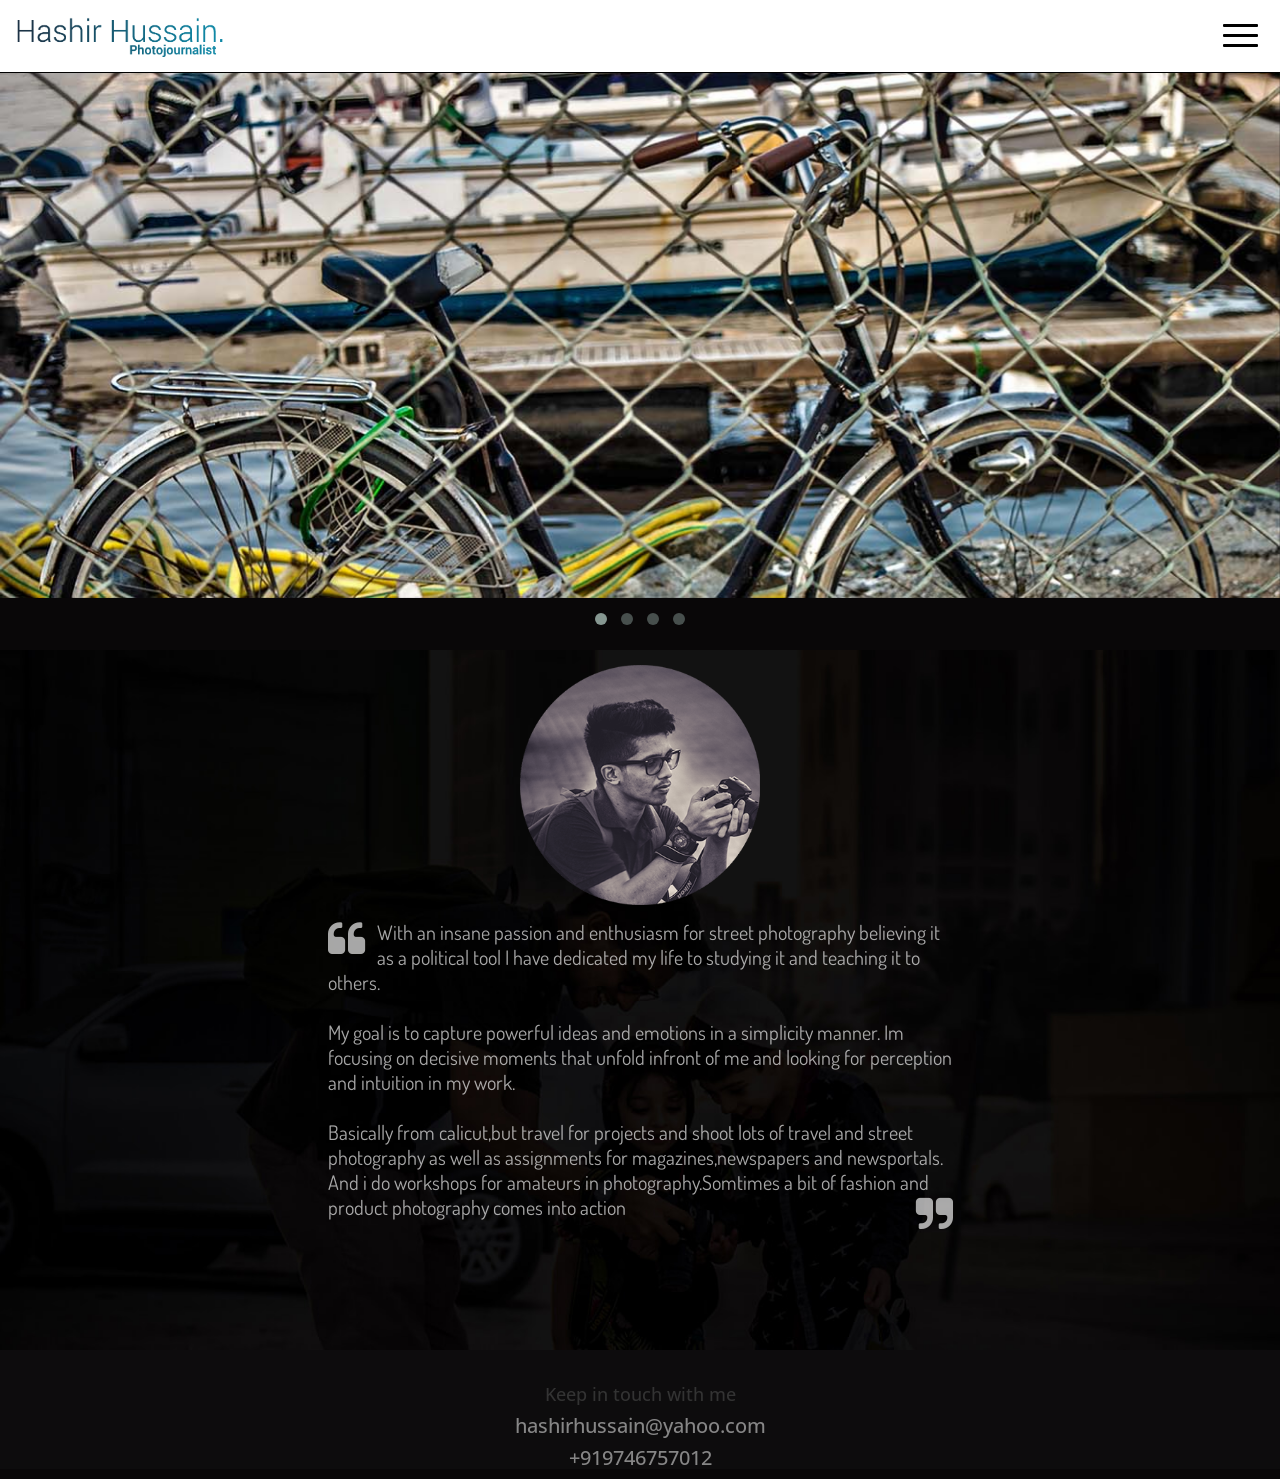
==== index.html @ 2e8bc6a4 "Update index.html" ====
<!doctype html>
<head>
    <meta charset="utf-8">
    <!--<meta http-equiv="X-UA-Compatible" content="IE=edge,chrome=1">-->
    <meta http-equiv="X-UA-Compatible" content="IE=edge" />
    <title>hashirhussain.in</title>
    <meta name="keywords" 
         content="hashir hussain photography Hashir Hussain Street Travel Photography Photojournalist ">

    <meta name="description" content="">
    <meta name="viewport" content="width=device-width, initial-scale=1">
   <link href="https://fonts.googleapis.com/css?family=Dosis:300" rel="stylesheet">
    <link rel="stylesheet" href="css/normalize.min.css">
    <link rel="stylesheet" href="css/bootstrap.min.css">
    <link rel="stylesheet" href="css/font-awesome.min.css">
    <link rel="stylesheet" href="css/owl.carousel.css">
    <link rel="stylesheet" href="css/owl.theme.css">
   
    <link rel="stylesheet" href="css/styles.css">
    <link rel="stylesheet" href="css/queries.css">
    
</head>
<body>

<section  class="hero">
        <section class="navigation fixed">
            <header>
                <div class="header-content">
                    <div class="a5 logo"><a href="#"><img class="a1" src="img/logo12.png" alt="Sedna logo"></a></div>
                    <div class="header-nav">
                        <nav>
                            <ul class="primary-nav">
                                <li><a href="#">Home</a></li>
                                <li><a href="#about">About</a></li>
                                <li><a href="#cont">Contact</a></li>
                              
                                <li>

                                <a target="blank" href="https://www.facebook.com/hashislens1">  <i class="a17 fa fa-3x  fa-facebook-square" aria-hidden="true"></i></a>
                                 <a target="blank" href="https://twitter.com/hashislens">  <i class="a17 fa fa-3x fa-twitter-square" aria-hidden="true"></i></a>
                                 <a target="blank" href="https://www.instagram.com/hashislens/">  <i class="a17 fa fa-3x fa-instagram" aria-hidden="true"></i></a>
                              
                                  
                                </li>
                                <li>
                                  <a target="blank" href="https://www.flickr.com/photos/147221629@N08/"> <i class="a17 fa fa-3x fa-flickr" aria-hidden="true"></i></a>
                                  <a target="blank" href="https://500px.com/hashirhussain"> <i class="a17 fa fa-3x fa-500px " aria-hidden="true"></i></a>
                                </li>
                            </ul>
                            
                        </nav>
                    </div>
                    <div class="navicon">
                        <a class="nav-toggle" href="#"><span></span></a>
                    </div>

                </div>

            </header>
         
            <hr class="a2">

           
        </section>

        <div   id="owl-demo" class="owl-carousel owl-theme">
 
             <div class="item">
                 <img id="a3" src="img/a.jpg" alt="The Last of us">
                 <img id="a4" src="img/c.jpg" alt="The Last of us">
             </div>
              <div class="item">
                 <img id="a3" src="img/b.jpg" alt="The Last of us">
                 <img id="a4" src="img/d.jpg" alt="The Last of us">
             </div>

             <div class="item">
                 <img id="a3" src="img/e.jpg" alt="The Last of us">
                 <img id="a4" src="img/h.jpg" alt="The Last of us">
             </div>

             <div class="item">
                 <img id="a3" src="img/f.jpg" alt="The Last of us">
                 <img id="a4" src="img/g.jpg" alt="The Last of us">
             </div>


   
       </div>
             <div class="a13" id="about"></div>
        
</section>

<section id="about">
  <div class="a16 a6">
    <div class="a9">
       <img class="a10" src="img/pro.png"></img>

     </div>


      <div class="row">
      <div class="col-lg-3 col-xs-1"></div>
      <div class="col-lg-6 col-xs-10">
       <div class="a15">      
        <p class="a14">
        <i class="fa fa-quote-left fa-2x fa-pull-left" aria-hidden="true"></i>
         With an insane passion and enthusiasm for street photography believing it as a political tool I have dedicated my life to studying it and teaching it to others. <br><br>



          My goal is to capture powerful ideas and emotions in a simplicity manner. Im focusing on decisive moments that unfold infront of me and looking for perception and intuition in my work.<br><br>

          Basically from calicut,but travel for projects and shoot lots of travel and street photography as well as assignments for magazines,newspapers and newsportals. And i do workshops for amateurs in photography.Somtimes a bit of fashion and product photography comes into action 
          <i class="fa fa-quote-right fa-2x fa-pull-right" aria-hidden="true"></i>
                            
       </p>
       </div>
      </div>
      </div>

  </div>
     
</section>
<section id="cont">
  <div class="a11">
  <h4>Keep in touch with me<h4>


  <h5 class="a12">hashirhussain@yahoo.com</h5>


  <h5 class="a12">+919746757012</h5>
    

  </div>

</section>
</body>

 <script src="http://ajax.googleapis.com/ajax/libs/jquery/1.11.2/jquery.min.js"></script>
    <script>window.jQuery || document.write('<script src="js/vendor/jquery-1.11.2.min.js"><\/script>')</script>
    
    <script src="js/jquery.fancybox.pack.js"></script>
    <script src="js/vendor/bootstrap.min.js"></script>
    <script src="js/scripts.js"></script>
    <script src="js/owl.carousel.min.js"></script>
    <script src="js/jquery.flexslider-min.js"></script>
    <script src="bower_components/classie/classie.js"></script>
    <script src="bower_components/jquery-waypoints/lib/jquery.waypoints.min.js"></script>
    <!-- Google Analytics: change UA-XXXXX-X to be your site's ID. -->
    <script>
    (function(b,o,i,l,e,r){b.GoogleAnalyticsObject=l;b[l]||(b[l]=
    function(){(b[l].q=b[l].q||[]).push(arguments)});b[l].l=+new Date;
    e=o.createElement(i);r=o.getElementsByTagName(i)[0];
    e.src='//www.google-analytics.com/analytics.js';
    r.parentNode.insertBefore(e,r)}(window,document,'script','ga'));
    ga('create','UA-XXXXX-X','auto');ga('send','pageview');
    </script>
</body>
</html>
---- css/styles.css ----
@import url(http://fonts.googleapis.com/css?family=Open+Sans:300italic,400italic,600italic,700italic,800italic,400,300,600,700,800);
@import url(http://fonts.googleapis.com/css?family=Merriweather:400,300,400italic,300italic,700,700italic);
@import url(http://fonts.googleapis.com/css?family=Nunito:400,300,700);
/* ==========================================================================
Typography
========================================================================== */
p {
  font-size: 15px;
  line-height: 29px;
  color: rgba(28, 54, 83, 0.6);
  padding-bottom: 20px; }

h1 {
  font-size: 60px; }

h2 {
  font-size: 40px;
  font-weight: 300;
  color: #3D4351; }

h3 {
  font-size: 24px;
  margin-bottom: 20px;
  color: #3D4351; }

h4 {
  font-size: 18px; }

h5 {
  font-size: 15px;
  color: #3D4351;
  text-transform: uppercase;
  font-weight: 500; }

.btn {
  font-size: 13px;
  border: solid 2px;
  border-radius: 40px;
  display: inline-block;
  text-transform: uppercase; }

.btn:hover, .btn:focus {
  color: #fff;
  border-color: #FF5274;
  background-color: #FF5274; }

.btn-white {
  font-size: 13px;
  border: solid 2px;
  border-radius: 40px;
  display: inline-block;
  border-color: #fff; }

.btn-white:hover, .btn-white:focus {
  color: #FF5274;
  border-color: #FF5274; }

.btn-fill {
  color: #fff;
  border: solid 2px #FF5274;
  border-radius: 40px;
  display: inline-block;
  text-transform: uppercase;
  background-color: #FF5274; }

.btn-fill:hover, .btn-fill:focus {
  color: #fff;
  background-color: #D7405D;
  border-color: #D7405D; }

.btn-small {
  padding: 8px 40px; }

.btn-large {
  padding: 15px 40px; }

.btn-margin-right {
  margin-right: 20px; }

section.intro, section.features-extra, section.sign-up {
  background: #fff; }

section.features, section.blog-intro, section.blog {
  background: #F3F4F8; }

/* ==========================================================================
Global Styles
========================================================================== */
.group:after {
  content: "";
  display: table;
  clear: both; }

.no-padding {
  padding: 0; }

.no-margin {
  margin: 0; }

a {
  color: #FF5274;
  -webkit-transition-timing-function: ease;
  transition-timing-function: ease;
  -webkit-transition-duration: 200ms;
  transition-duration: 200ms;
  -webkit-transition-property: color, border-color, background-color;
  transition-property: color, border-color, background-color; }

a:hover, a:focus {
  color: #D7405D;
  text-decoration: none; }

body {
  font-family: "Open Sans", sans-serif;
  background-color: #090708;

  -webkit-text-size-adjust: 100%; }

ul, ol {
  margin: 0;
  padding: 0; }

ul li {
  list-style: none; }

.section-padding {
  padding: 120px 0; }

.tooltip {
  position: absolute;
  z-index: 1070;
  display: block;
  font-family: "Helvetica Neue", Helvetica, Arial, sans-serif;
  font-size: 12px;
  font-weight: normal;
  line-height: 1.4;
  visibility: visible;
  filter: alpha(opacity=0);
  opacity: 0; }

.tooltip.in {
  filter: alpha(opacity=90);
  opacity: .9; }

.tooltip.top {
  padding: 5px 0;
  margin-top: -3px; }

.tooltip.right {
  padding: 0 5px;
  margin-left: 3px; }

.tooltip.bottom {
  padding: 5px 0;
  margin-top: 3px; }

.tooltip.left {
  padding: 0 5px;
  margin-left: -3px; }

.tooltip-inner {
  max-width: 200px;
  padding: 3px 8px;
  color: #fff;
  text-align: center;
  text-decoration: none;
  text-transform: capitalize;
  background-color: #000;
  border-radius: 4px; }

/* ==========================================================================
Animations
========================================================================== */
.pulse2 {
  -webkit-animation-name: pulse2;
          animation-name: pulse2;
  -webkit-animation-duration: 1s;
          animation-duration: 1s;
  -webkit-animation-iteration-count: infinite;
          animation-iteration-count: infinite;
  -webkit-animation-timing-function: linear;
          animation-timing-function: linear; }

@-webkit-keyframes pulse2 {
  0% {
    -webkit-transform: scale(1.1);
            transform: scale(1.1); }
  50% {
    -webkit-transform: scale(0.8);
            transform: scale(0.8); }
  100% {
    -webkit-transform: scale(1);
            transform: scale(1); } }

@keyframes pulse2 {
  0% {
    -webkit-transform: scale(1.1);
            transform: scale(1.1); }
  50% {
    -webkit-transform: scale(0.8);
            transform: scale(0.8); }
  100% {
    -webkit-transform: scale(1);
            transform: scale(1); } }
.floating-arrow {
  -webkit-animation-name: floating-arrow;
          animation-name: floating-arrow;
  -webkit-animation-duration: 2s;
          animation-duration: 2s;
  -webkit-animation-iteration-count: infinite;
          animation-iteration-count: infinite;
  -webkit-animation-timing-function: ease-in-out;
          animation-timing-function: ease-in-out; }

@-webkit-keyframes floating-arrow {
  from {
    -webkit-transform: translate(-50%, 0);
            transform: translate(-50%, 0); }
  65% {
    -webkit-transform: translate(-50%, 15px);
            transform: translate(-50%, 15px); }
  to {
    -webkit-transform: translate(-50%, 0);
            transform: translate(-50%, 0); } }

@keyframes floating-arrow {
  from {
    -webkit-transform: translate(-50%, 0);
            transform: translate(-50%, 0); }
  65% {
    -webkit-transform: translate(-50%, 15px);
            transform: translate(-50%, 15px); }
  to {
    -webkit-transform: translate(-50%, 0);
            transform: translate(-50%, 0); } }
.floating-logo {
  -webkit-animation-name: floating-logo;
          animation-name: floating-logo;
  -webkit-animation-duration: 2s;
          animation-duration: 2s;
  -webkit-animation-iteration-count: infinite;
          animation-iteration-count: infinite;
  -webkit-animation-timing-function: ease-in-out;
          animation-timing-function: ease-in-out; }

@-webkit-keyframes floating-logo {
  from {
    -webkit-transform: translate(-50%, 0);
            transform: translate(-50%, 0); }
  50% {
    -webkit-transform: translate(-50%, 10px);
            transform: translate(-50%, 10px); }
  to {
    -webkit-transform: translate(-50%, 0);
            transform: translate(-50%, 0); } }

@keyframes floating-logo {
  from {
    -webkit-transform: translate(-50%, 0);
            transform: translate(-50%, 0); }
  50% {
    -webkit-transform: translate(-50%, 10px);
            transform: translate(-50%, 10px); }
  to {
    -webkit-transform: translate(-50%, 0);
            transform: translate(-50%, 0); } }
/* ==========================================================================
Waypoinsts
========================================================================== */
.wp1, .wp2, .wp3, .wp4, .wp5, .wp6, .wp7, .wp8, .wp9 {
  visibility: hidden; }

.wp2 {
  -webkit-animation-delay: 0.3s;
  animation-delay: 0.3s; }

.bounceInLeft, .bounceInRight, .fadeInUp, .fadeInUpDelay, .fadeInDown, .fadeInUpD, .fadeInLeft, .fadeInRight, .bounceInDown {
  visibility: visible; }

/* ==========================================================================
Navigation
========================================================================== */
.a1
{
  width: 210px;
  height: auto;
}

.header-nav.open {
  visibility: visible;
  opacity: 0.9;
  -webkit-transition: opacity 0.5s;
  transition: opacity 0.5s; }

.nav-toggle {
  position: absolute;
  top: -10px;
  right: 12px;
  z-index: 999999;
  padding: 10px 35px 16px 0;
  cursor: pointer; }

.nav-toggle:focus {
  outline: none; }

.nav-toggle span, .nav-toggle span:before, .nav-toggle span:after {
  content: "";
  position: absolute;
  display: block;
  width: 35px;
  height: 3px;
  border-radius: 1px;
  background: #000;
  cursor: pointer; }

.nav-toggle span:before {
  top: -10px; }

.nav-toggle span:after {
  bottom: -10px; }

.nav-toggle span, .nav-toggle span:before, .nav-toggle span:after {
  -webkit-transition: all 300ms ease-in-out;
  transition: all 300ms ease-in-out; }

.nav-toggle.active span {
  background-color: transparent;
   }

.nav-toggle.active span:before, .nav-toggle.active span:after {
  top: 0; }

.nav-toggle.active span:before {
  -ms-transform: rotate(45deg);
  -webkit-transform: rotate(45deg);
  transform: rotate(45deg);
  background: #000 !important;}

.nav-toggle.active span:after {
  top: 10px;
  -ms-transform: translatey(-10px) rotate(-45deg);
  -webkit-transform: translatey(-10px) rotate(-45deg);
  transform: translatey(-10px) rotate(-45deg);
  background: #000 !important ;}

.navicon {
  position: absolute;
  height: 26px;
  right: 10px;
  top: 34px;
  visibility: hidden;
   }
#owl-demo .item img{
  display: block;
  width: 100%;
  height: auto;
  margin-top: 70px;
}


/* ==========================================================================
Hero
========================================================================== */
.hero {
  min-height: 650px;
  }
  .hero .down-arrow a {
    color: #fff; }
  .hero h1 {
    color: #fff;
    margin-bottom: 40px; }
  .hero p.intro {
    color: #fff;
    font-size: 20px;
    font-weight: 300;
    margin-bottom: 80px; }
  .hero .hero-content {
    padding-top: 26%; }

.navigation {
  -webkit-transition: all 300ms ease-in-out;
          transition: all 300ms ease-in-out;
  position: fixed;
  width: 100%;
  z-index: 999;
  }

.fixed {
  position: fixed;
  background-color: #fff;
  opacity: 0.8
  z-index: 999;
  width: 100%; }

header {
  padding: 15px 0;
  border-bottom: none;
  position: relative;
  width: 1170px;
  margin: 0 auto;
   }
  header a {
    color: #fff;
    text-transform: uppercase;
    font-size: 13px; }
    header a.login {
      margin-right: 20px; }
  header .logo {
    display: inline-block;
   }
  header ul.primary-nav {
    margin: 0 0 0 75px;
    padding: 0; }
    header ul.primary-nav li {
      display: inline; }
      header ul.primary-nav li a {
        color: #000;
        padding-right: 25px; }
        header ul.primary-nav li a:hover {
          color: #FF5274; }
      header ul.primary-nav li:last-child a {
        padding-right: 0px; }
  header ul.member-actions li {
    display: inline; }
    header ul.member-actions li a {
      color: #fff; }
      header ul.member-actions li a:hover {
        color: #FF5274; }
  header .header-nav {
    display: inline-block; }
  header .member-actions {
    position: absolute;
    right: 0;
    top: 34px;
     }

.down-arrow {
  color: #fff;
  font-size: 30px;
  position: absolute;
  bottom: 30px;
  left: 50%;
  -webkit-transform: translateX(-50%);
      -ms-transform: translateX(-50%);
          transform: translateX(-50%); }


  

/* ==========================================================================
Intro
========================================================================== */
.intro span.icon {
  font-size: 40px;
  color: #FF5274;
  font-weight: bold; }

.intro-icon {
  display: inline-block;
  vertical-align: top;
  padding: 6px 0 0 0;
  margin-right: 20px;
  width: 40px; }

.intro-content {
  display: inline-block;
  width: 80%; }

/* ==========================================================================
Features-stack
========================================================================== */
.features {
  position: relative; }
  .features p {
    margin-bottom: 0;
    padding-bottom: 0; }
  .features h3 {
    margin: 0 0 20px 0; }
  .features span.icon {
    font-size: 35px;
    color: #FF5274;
    font-weight: bold; }
  .features .feature-icon {
    display: inline-block;
    vertical-align: top;
    padding: 6px 0 0 0;
    margin-right: 20px;
    width: 35px; }
  .features .feature-content {
    display: inline-block;
    width: 75%; }
  .features .intro-icon {
    display: inline-block;
    vertical-align: top;
    padding: 6px 0 0 0;
    margin-right: 20px; }
  .features .intro-content {
    display: inline-block;
    width: 80%; }
  .features ul.features-stack {
    margin-top: 50px; }
  .features ul.features-stack li {
    margin-top: 20px;
    padding-bottom: 20px;
    border-bottom: solid 1px #E6E9EA; }
  .features ul.features-stack li:last-child {
    padding-bottom: 0px;
    border-bottom: none; }
  .features .ipad-wrap {
    width: 706px;
    height: 1002px;
    background: url("../img/ipad-device.png") no-repeat center center;
    z-index: 1; }
  .features .iphone-wrap {
    width: 304px;
    height: 620px;
    background: url("../img/iphone6.png") no-repeat center center;
    position: absolute;
    left: 530px;
    bottom: 129px;
    z-index: 2; }
  .features .device-showcase {
    position: absolute;
    bottom: -365px;
    right: 61%; }

.features .responsive-feature-img, .features-extra .responsive-feature-img {
  display: none; }

.devices {
  position: relative; }

/* ==========================================================================
.features-extra
========================================================================== */
.features-extra {
  position: relative;
  z-index: 3; }
  .features-extra .btn {
    margin-top: 20px; }
  .features-extra .macbook-wrap {
    position: absolute;
    width: 916px;
    height: 540px;
    background: url("../img/macbook-pro.png") no-repeat center center;
    top: 114px;
    z-index: 4;
    left: 50%; }

/* ==========================================================================
.hero-strip
========================================================================== */
.hero-strip {
  margin-top: 120px;
  background: #333844 url("../img/polygonal-bg.jpg") no-repeat center center;
  padding-bottom: 190px;
  position: relative; }
  .hero-strip i {
    font-family: "Nunito", sans-serif;
    font-weight: 300;
    font-size: 25px;
    color: #F69D52;
    vertical-align: top;
    margin-left: -8px;
    font-style: normal; }
  .hero-strip h2 {
    color: #fff;
    margin: 0 0 20px 0; }
  .hero-strip p {
    color: #ACB1B4; }
  .hero-strip .btn {
    margin-top: 10px; }
  .hero-strip .logo-placeholder {
    width: 230px;
    height: 230px;
    position: absolute;
    bottom: -285px;
    left: 50%;
    -webkit-transform: translateX(-50%);
        -ms-transform: translateX(-50%);
            transform: translateX(-50%); }

/* ==========================================================================
.blog-intro
========================================================================== */
.blog-intro {
  padding-top: 160px; }
  .blog-intro h3 {
    margin-bottom: 70px; }
  .blog-intro .leftcol {
    padding-right: 100px;
    border-right: solid 1px #E6E9EA; }
  .blog-intro .rightcol {
    padding-left: 100px; }

/* ==========================================================================
.blog
========================================================================== */
.blog {
  padding-bottom: 120px; }
  .blog img {
    width: 100%;
    height: auto;
    -webkit-transition: all 300ms ease-in-out;
    transition: all 300ms ease-in-out; }
  .blog h2 {
    font-size: 11px;
    color: #ACB1B4;
    font-weight: 500;
    text-transform: uppercase;
    margin-top: 35px; }
  .blog .btn {
    margin-top: 20px; }
  .blog .blog-img-wrap {
    position: relative;
    overflow: hidden; }
    .blog .blog-img-wrap .overlay {
      position: absolute;
      width: 100%;
      height: 100%;
      background-color: rgba(255, 255, 255, 0.5);
      -webkit-transition: all 300ms ease-in-out;
      transition: all 300ms ease-in-out;
      -ms-filter: "progid:DXImageTransform.Microsoft.Alpha(Opacity=0)";
      filter: alpha(opacity=0);
      opacity: 0; }
    .blog .blog-img-wrap i {
      color: #fff;
      font-size: 20px;
      position: absolute;
      width: 20px;
      height: 20px;
      top: 25px;
      right: 35px; }
  .blog .blog-img-wrap:hover img, .blog .blog-img-wrap:focus img {
    -ms-transform: scale(1.1);
    -webkit-transform: scale(1.1);
    transform: scale(1.1); }
  .blog .blog-img-wrap:hover .overlay, .blog .blog-img-wrap:focus .overlay {
    -ms-filter: "progid:DXImageTransform.Microsoft.Alpha(Opacity=1)";
    filter: alpha(opacity=1);
    opacity: 1;
    z-index: 9; }
  .blog figcaption i {
    margin-left: 5px;
    font-size: 15px; }
  .blog figcaption a.blog-post-title {
    color: rgba(28, 54, 83, 0.6); }
  .blog figcaption a.blog-post-title:hover, .blog figcaption a.blog-post-title:focus {
    color: #3D4351; }

/* ==========================================================================
.testimonial-slider
========================================================================== */
.testimonial-slider {
  background: url("../img/testimonials-bg.jpg") no-repeat center center;
  background-size: cover; }
  .testimonial-slider .avatar {
    width: 82px;
    height: 82px;
    margin: 0 auto;
    vertical-align: middle;
    overflow: hidden;
    border-radius: 50%;
    border: solid 3px #fff;
    background-color: #fff; }
    .testimonial-slider .avatar img {
      width: 82px;
      height: auto; }
  .testimonial-slider h2 {
    color: #fff;
    font-size: 40px;
    font-weight: 300;
    font-style: italic;
    margin: 30px 0; }
  .testimonial-slider p {
    color: #ACB1B4;
    text-transform: uppercase;
    letter-spacing: 2px; }

/* ==========================================================================
Sign up form
========================================================================== */
.sign-up .signup-form .sign-up-btn {
  padding: 15px 0;
  border-radius: 3px;
  width: 80%;
  font-size: 13px; }
.sign-up .signup-form .form-input-group {
  width: 80%;
  height: 55px;
  margin: 0 auto 10px;
  border-radius: 5px;
  border: solid 1px #E6E9EA;
  text-align: left;
  position: relative; }
  .sign-up .signup-form .form-input-group i {
    color: #FF5274;
    font-size: 14px; }
  .sign-up .signup-form .form-input-group i:after {
    content: "";
    height: 30px;
    width: 1px;
    border-right: solid 1px #E6E9EA;
    position: absolute;
    top: 50%;
    left: 30px;
    -webkit-transform: translateY(-50%);
        -ms-transform: translateY(-50%);
            transform: translateY(-50%); }
  .sign-up .signup-form .form-input-group i.fa-lock {
    font-size: 18px;
    position: absolute;
    top: 50%;
    -webkit-transform: translateY(-50%);
        -ms-transform: translateY(-50%);
            transform: translateY(-50%);
    margin-left: 20px; }
  .sign-up .signup-form .form-input-group i.fa-envelope {
    font-size: 14px;
    position: absolute;
    top: 50%;
    -webkit-transform: translateY(-50%);
        -ms-transform: translateY(-50%);
            transform: translateY(-50%);
    margin-left: 20px; }
  .sign-up .signup-form .form-input-group input {
    padding-left: 68px;
    width: 100%;
    height: 100%;
    border-radius: 6px;
    border: none; }
  .sign-up .signup-form .form-input-group input::-webkit-input-placeholder {
    color: #BCC1C3; }
  .sign-up .signup-form .form-input-group input:-moz-placeholder {
    color: #BCC1C3; }
  .sign-up .signup-form .form-input-group input::-moz-placeholder {
    color: #BCC1C3; }
  .sign-up .signup-form .form-input-group input:-ms-input-placeholder {
    color: #BCC1C3; }

/* ==========================================================================
To top
========================================================================== */
.to-top {
  height: 60px;
  background-color: #495061; }
  .to-top .to-top-wrap {
    height: 60px;
    width: 70px;
    position: absolute;
    right: 0;
    text-align: center; }
    .to-top .to-top-wrap a {
      display: block;
      width: 100%;
      height: 100%;
      color: #fff;
      background-color: rgba(0, 0, 0, 0.15); }
    .to-top .to-top-wrap a:hover, .to-top .to-top-wrap a:focus {
      background-color: rgba(0, 0, 0, 0.4); }
    .to-top .to-top-wrap i {
      font-size: 30px;
      line-height: 55px; }
  .to-top .row {
    position: relative; }

/* ==========================================================================
Footer
========================================================================== */
footer {
  background-color: #3D4351;
  position: relative; }
  footer p {
    color: #ACB1B4;
    font-size: 13px; }
  footer a {
    color: #fff; }
  footer a:hover {
    color: #FF5274; }
  footer ul.footer-group {
    border-top: solid 1px #4E566C;
    padding-top: 25px;
    margin-bottom: 45px; }
  footer ul.footer-group li {
    display: inline-block; }
  footer ul.footer-group li a {
    font-size: 13px;
    text-transform: uppercase; }
  footer ul.footer-group li a:hover {
    color: #FF5274; }
  footer ul.footer-group li {
    margin-right: 30px; }
  footer ul.footer-group li:last-child {
    margin-right: 0; }
  footer span.fa-heart {
    color: #ff415c;
    font-size: 15px;
    margin: 0 2px; }
  footer .social-share {
    position: absolute;
    background-color: #373D4A;
    right: 0;
    width: 40%;
    height: 100%;
    padding: 142px 0 0 70px; }
    footer .social-share p {
      color: #fff;
      text-transform: uppercase;
      padding-bottom: 10px; }
    footer .social-share a.twitter-share {
      height: 60px;
      width: 60px;
      background-color: #1AB4EF;
      border-radius: 3px;
      font-size: 22px;
      display: inline-block;
      text-align: center;
      margin-right: 20px; }
    footer .social-share a.twitter-share:hover, footer .social-share a.twitter-share:focus {
      background-color: #1590BF; }
    footer .social-share a.facebook-share:hover, footer .social-share a.facebook-share:focus {
      background-color: #324C85; }
    footer .social-share a.facebook-share {
      height: 60px;
      width: 60px;
      background-color: #3B5898;
      border-radius: 3px;
      font-size: 22px;
      display: inline-block;
      text-align: center; }
    footer .social-share a {
      color: #fff; }
    footer .social-share a:hover {
      color: #fff; }
    footer .social-share a i {
      margin-top: 20px; }
  footer .footer-links {
    margin: 120px 0 120px 0; }

/* ==========================================================================
Icon font (http://www.elegantthemes.com/blog/freebie-of-the-week/free-line-style-icons)
========================================================================== */
@font-face {
  font-family: 'et-line';
  src: url("../fonts/et-line.eot");
  src: url("../fonts/et-line.eot?#iefix") format("embedded-opentype"), url("../fonts/et-line.woff") format("woff"), url("../fonts/et-line.ttf") format("truetype"), url("../fonts/et-line.svg#et-line") format("svg");
  font-weight: normal;
  font-style: normal; }
/* Use the following CSS code if you want to use data attributes for inserting your icons */
[data-icon]:before {
  font-family: 'et-line';
  content: attr(data-icon);
  speak: none;
  font-weight: normal;
  font-variant: normal;
  text-transform: none;
  line-height: 1;
  -webkit-font-smoothing: antialiased;
  -moz-osx-font-smoothing: grayscale;
  display: inline-block; }

/* Use the following CSS code if you want to have a class per icon */
/*
Instead of a list of all class selectors,
you can use the generic selector below, but it's slower:
[class*="icon-"] {
*/
.icon-mobile, .icon-laptop, .icon-desktop, .icon-tablet, .icon-phone, .icon-document, .icon-documents, .icon-search, .icon-clipboard, .icon-newspaper, .icon-notebook, .icon-book-open, .icon-browser, .icon-calendar, .icon-presentation, .icon-picture, .icon-pictures, .icon-video, .icon-camera, .icon-printer, .icon-toolbox, .icon-briefcase, .icon-wallet, .icon-gift, .icon-bargraph, .icon-grid, .icon-expand, .icon-focus, .icon-edit, .icon-adjustments, .icon-ribbon, .icon-hourglass, .icon-lock, .icon-megaphone, .icon-shield, .icon-trophy, .icon-flag, .icon-map, .icon-puzzle, .icon-basket, .icon-envelope, .icon-streetsign, .icon-telescope, .icon-gears, .icon-key, .icon-paperclip, .icon-attachment, .icon-pricetags, .icon-lightbulb, .icon-layers, .icon-pencil, .icon-tools, .icon-tools-2, .icon-scissors, .icon-paintbrush, .icon-magnifying-glass, .icon-circle-compass, .icon-linegraph, .icon-mic, .icon-strategy, .icon-beaker, .icon-caution, .icon-recycle, .icon-anchor, .icon-profile-male, .icon-profile-female, .icon-bike, .icon-wine, .icon-hotairballoon, .icon-globe, .icon-genius, .icon-map-pin, .icon-dial, .icon-chat, .icon-heart, .icon-cloud, .icon-upload, .icon-download, .icon-target, .icon-hazardous, .icon-piechart, .icon-speedometer, .icon-global, .icon-compass, .icon-lifesaver, .icon-clock, .icon-aperture, .icon-quote, .icon-scope, .icon-alarmclock, .icon-refresh, .icon-happy, .icon-sad, .icon-facebook, .icon-twitter, .icon-googleplus, .icon-rss, .icon-tumblr, .icon-linkedin, .icon-dribbble {
  font-family: 'et-line';
  speak: none;
  font-style: normal;
  font-weight: normal;
  font-variant: normal;
  text-transform: none;
  line-height: 1;
  -webkit-font-smoothing: antialiased;
  -moz-osx-font-smoothing: grayscale;
  display: inline-block; }

.icon-mobile:before {
  content: "\e000"; }

.icon-laptop:before {
  content: "\e001"; }

.icon-desktop:before {
  content: "\e002"; }

.icon-tablet:before {
  content: "\e003"; }

.icon-phone:before {
  content: "\e004"; }

.icon-document:before {
  content: "\e005"; }

.icon-documents:before {
  content: "\e006"; }

.icon-search:before {
  content: "\e007"; }

.icon-clipboard:before {
  content: "\e008"; }

.icon-newspaper:before {
  content: "\e009"; }

.icon-notebook:before {
  content: "\e00a"; }

.icon-book-open:before {
  content: "\e00b"; }

.icon-browser:before {
  content: "\e00c"; }

.icon-calendar:before {
  content: "\e00d"; }

.icon-presentation:before {
  content: "\e00e"; }

.icon-picture:before {
  content: "\e00f"; }

.icon-pictures:before {
  content: "\e010"; }

.icon-video:before {
  content: "\e011"; }

.icon-camera:before {
  content: "\e012"; }

.icon-printer:before {
  content: "\e013"; }

.icon-toolbox:before {
  content: "\e014"; }

.icon-briefcase:before {
  content: "\e015"; }

.icon-wallet:before {
  content: "\e016"; }

.icon-gift:before {
  content: "\e017"; }

.icon-bargraph:before {
  content: "\e018"; }

.icon-grid:before {
  content: "\e019"; }

.icon-expand:before {
  content: "\e01a"; }

.icon-focus:before {
  content: "\e01b"; }

.icon-edit:before {
  content: "\e01c"; }

.icon-adjustments:before {
  content: "\e01d"; }

.icon-ribbon:before {
  content: "\e01e"; }

.icon-hourglass:before {
  content: "\e01f"; }

.icon-lock:before {
  content: "\e020"; }

.icon-megaphone:before {
  content: "\e021"; }

.icon-shield:before {
  content: "\e022"; }

.icon-trophy:before {
  content: "\e023"; }

.icon-flag:before {
  content: "\e024"; }

.icon-map:before {
  content: "\e025"; }

.icon-puzzle:before {
  content: "\e026"; }

.icon-basket:before {
  content: "\e027"; }

.icon-envelope:before {
  content: "\e028"; }

.icon-streetsign:before {
  content: "\e029"; }

.icon-telescope:before {
  content: "\e02a"; }

.icon-gears:before {
  content: "\e02b"; }

.icon-key:before {
  content: "\e02c"; }

.icon-paperclip:before {
  content: "\e02d"; }

.icon-attachment:before {
  content: "\e02e"; }

.icon-pricetags:before {
  content: "\e02f"; }

.icon-lightbulb:before {
  content: "\e030"; }

.icon-layers:before {
  content: "\e031"; }

.icon-pencil:before {
  content: "\e032"; }

.icon-tools:before {
  content: "\e033"; }

.icon-tools-2:before {
  content: "\e034"; }

.icon-scissors:before {
  content: "\e035"; }

.icon-paintbrush:before {
  content: "\e036"; }

.icon-magnifying-glass:before {
  content: "\e037"; }

.icon-circle-compass:before {
  content: "\e038"; }

.icon-linegraph:before {
  content: "\e039"; }

.icon-mic:before {
  content: "\e03a"; }

.icon-strategy:before {
  content: "\e03b"; }

.icon-beaker:before {
  content: "\e03c"; }

.icon-caution:before {
  content: "\e03d"; }

.icon-recycle:before {
  content: "\e03e"; }

.icon-anchor:before {
  content: "\e03f"; }

.icon-profile-male:before {
  content: "\e040"; }

.icon-profile-female:before {
  content: "\e041"; }

.icon-bike:before {
  content: "\e042"; }

.icon-wine:before {
  content: "\e043"; }

.icon-hotairballoon:before {
  content: "\e044"; }

.icon-globe:before {
  content: "\e045"; }

.icon-genius:before {
  content: "\e046"; }

.icon-map-pin:before {
  content: "\e047"; }

.icon-dial:before {
  content: "\e048"; }

.icon-chat:before {
  content: "\e049"; }

.icon-heart:before {
  content: "\e04a"; }

.icon-cloud:before {
  content: "\e04b"; }

.icon-upload:before {
  content: "\e04c"; }

.icon-download:before {
  content: "\e04d"; }

.icon-target:before {
  content: "\e04e"; }

.icon-hazardous:before {
  content: "\e04f"; }

.icon-piechart:before {
  content: "\e050"; }

.icon-speedometer:before {
  content: "\e051"; }

.icon-global:before {
  content: "\e052"; }

.icon-compass:before {
  content: "\e053"; }

.icon-lifesaver:before {
  content: "\e054"; }

.icon-clock:before {
  content: "\e055"; }

.icon-aperture:before {
  content: "\e056"; }

.icon-quote:before {
  content: "\e057"; }

.icon-scope:before {
  content: "\e058"; }

.icon-alarmclock:before {
  content: "\e059"; }

.icon-refresh:before {
  content: "\e05a"; }

.icon-happy:before {
  content: "\e05b"; }

.icon-sad:before {
  content: "\e05c"; }

.icon-facebook:before {
  content: "\e05d"; }

.icon-twitter:before {
  content: "\e05e"; }

.icon-googleplus:before {
  content: "\e05f"; }

.icon-rss:before {
  content: "\e060"; }

.icon-tumblr:before {
  content: "\e061"; }

.icon-linkedin:before {
  content: "\e062"; }

.icon-dribbble:before {
  content: "\e063"; }
---- css/queries.css ----
@media screen and (max-width:1024px) {
}

/* Responsive nav kicks in */
@media screen and (max-width:1400px) {
	
	
	.a2
	{
		margin-top: 0px!important;
		margin-bottom: 0px!important;
		border-top: 1px solid #000;
	}
	header {
		width: 100%;
		padding-left: 15px; 
	}

	.hero .hero-content {
		padding-top: 32%;
	}

	.header-nav {
		position: fixed;
		background-color: #fff;
		width: 100%;
		height: 100%;
		top: 0;
		left: 0;
		z-index: 99999;
		visibility: hidden;
		opacity: 0;
		-webkit-transition: opacity 0.5s, visibility 0s 0.5s;
		transition: opacity 0.5s, visibility 0s 0.5s;
	}

	ul.member-actions {
		position: static;
	}

	.navicon {
		visibility: visible;
	}

	header .nav-wrapper {
		display: absolute;
	}

	header nav {
		position: relative;
		top: 45%;
		-moz-transform: translatey(-45%);
		-ms-transform: translatey(-45%);
		-o-transform: translatey(-45%);
		-webkit-transform: translatey(-45%);
		transform: translatey(-45%);
	}

	nav ul li a {
		color: #000;
		font-size: 25px;
		text-transform: uppercase;
		font-weight: 600;
		-moz-transition: all 300ms ease-in-out;
		-o-transition: all 300ms ease-in-out;
		-webkit-transition: all 300ms ease-in-out;
		transition: all 300ms ease-in-out
	}

	nav ul li {
		margin-bottom: 25px
	}

	nav ul.primary-nav li {
		display: block;
	}

	nav ul.member-actions li {
		display: block;
	}

	nav a.login {
		margin-right: 0px;
	}

	nav ul.primary-nav {
		margin: 0;
		padding: 0;
		text-align: center;
	}

	nav ul.primary-nav li a {
		padding-right: 0;
	}

	nav .member-actions {
		position: static;
		padding: 0;
		text-align: center;
	}

	nav ul.primary-nav li,
	nav ul.member-actions li {
		-ms-filter: "progid:DXImageTransform.Microsoft.Alpha(Opacity=0)";
		filter: alpha(opacity=0);
		opacity: 0;
		-moz-transform: translate3d(0, -80px, 0);
		-ms-transform: translate3d(0, -80px, 0);
		-o-transform: translate3d(0, -80px, 0);
		-webkit-transform: translate3d(0, -80px, 0);
		transform: translate3d(0, -80px, 0);
		-moz-transition: -moz-transform 0.5s, opacity 0.5s;
		-o-transition: -o-transform 0.5s, opacity 0.5s;
		-webkit-transition: -webkit-transform 0.5s, opacity 0.5s;
		transition: transform 0.5s, opacity 0.5s;
		-moz-transition: -moz-transform 0.5s, opacity 0.5s;
		-o-transition: -o-transform 0.5s, opacity 0.5s;
		-webkit-transition: -webkit-transform 0.5s, opacity 0.5s;
		transition: transform 0.5s, opacity 0.5s
	}

	header .header-nav.open ul.primary-nav li,
	header .header-nav.open ul.member-actions li {
		-ms-filter: "progid:DXImageTransform.Microsoft.Alpha(Opacity=100)";
		filter: alpha(opacity=100);
		opacity: 1;
		-moz-transform: translate3d(0, 0, 0);
		-ms-transform: translate3d(0, 0, 0);
		-o-transform: translate3d(0, 0, 0);
		-webkit-transform: translate3d(0, 0, 0);
		transform: translate3d(0, 0, 0)
	}

	nav ul.primary-nav li:first-child {
		-moz-transition-delay: 0.05s;
		-o-transition-delay: 0.05s;
		-webkit-transition-delay: 0.05s;
		transition-delay: 0.05s
	}

	nav ul.primary-nav li:nth-child(2) {
		-moz-transition-delay: 0.1s;
		-o-transition-delay: 0.1s;
		-webkit-transition-delay: 0.1s;
		transition-delay: 0.1s
	}

	nav ul.primary-nav li:nth-child(3) {
		-moz-transition-delay: 0.15s;
		-o-transition-delay: 0.15s;
		-webkit-transition-delay: 0.15s;
		transition-delay: 0.15s
	}

	nav ul.primary-nav li:nth-child(4) {
		-moz-transition-delay: 0.2s;
		-o-transition-delay: 0.2s;
		-webkit-transition-delay: 0.2s;
		transition-delay: 0.2s
	}

	nav ul.member-actions li:first-child {
		-moz-transition-delay: 0.25s;
		-o-transition-delay: 0.25s;
		-webkit-transition-delay: 0.25s;
		transition-delay: 0.25s
	}

	nav ul.member-actions li:nth-child(2) {
		-moz-transition-delay: 0.30s;
		-o-transition-delay: 0.30s;
		-webkit-transition-delay: 0.30s;
		transition-delay: 0.30s
	}

	.intro-content {
		display: inline-block;
		width: 75%;
		margin-bottom: 30px;
	}

	.last {
		margin: 0;
	}

	.features {
		padding-bottom: 0;
	}

	.features .device-showcase,
	.features-extra .macbook-wrap {
		display: none;
	}

	.features .responsive-feature-img,
	.features-extra .responsive-feature-img {
		display: block;
		width: 85%;
		margin: 15% auto 0;
	}

	.features .responsive-feature-img img,
	.features-extra .responsive-feature-img img {
		width: 100%;
	}

	.hero-strip {
		margin-top: 0;
	}

	.blog-intro .leftcol {
		padding: 0 15px;
		margin-bottom: 15px;
		border-right: none;
	}

	.blog-intro .rightcol {
		padding: 0 20px;
	}

	footer .social-share {
		display: none;
	}

	footer .footer-links {
		margin: 120px 0 120px 0;
	}
	  #a3 {display: block!important;}
    #a4 {display: none!important;}

    .a6
    {
    	min-height: 700px;
    	background: url("hero.jpg") center center;
  background-size: cover;
    }
    .a9
    {
    	position: relative;
    	top: 15px;
    }
    .a10
    {   

    	width: 240px;
    	height: 240px;
    	display: block;
    	margin:0 auto;
    }
    
   .a11
   {
 
   	text-align: center;
   	background-color: #0d0c0d;
   	
   	width: 100%;
   	padding-top: 25px;
   }
   .a12
   {
   	text-transform: none;
   	opacity: 0.5;
   	font-size: 20px;
   	color: white;

   }
   .a13
   {
   	position: absolute;
   	bottom:60px;
   }
   .a15
   {
   	position: relative;
   	top:30px;
   }
   .a14
   {
   	text-align: left;
   	font-family: 'Dosis', sans-serif;
   	color: #fff;
   	opacity: 0.65;
   	font-size: 20px;
   	line-height: 25px;
   }
   .a17
   {
   	color: #000;
   	margin:5px;
   }
}

	@media screen and (max-width:640px) {
		.a16
		{
			min-height: 860px;
		}

		.a7
		{
			height: 300px;
		}
	
    #a3 {display: none!important;}
    #a4 {display: block!important;}

		footer ul.footer-group {
			border-top: none;
		}

		footer ul.footer-group li a {
			font-size: 13px;
			text-transform: uppercase;
			padding: 20px 0;
			display: block;
			border-bottom: dashed 1px #4E566C;
		}

		footer ul.footer-group li {
			display: block;
		}

		footer .footer-links {
			margin: 50px 0 50px 0;
		}
	

	}

	@media screen and (max-width:480px) {
		.hero .hero-content {
			padding-top: 41%;
		}

		.hero .btn {
			display: block;
			width: 80%;
			margin: 0 auto;
		}

		.hero .btn:first-of-type {
			margin-bottom: 20px;
		}

		.hero h1 {
			font-size: 50px;
		}

		.btn-margin-right {
			margin-right: 0px;
		}

		.features .device-showcase-left {
			position: absolute;
			bottom: -392px;
			left: 41%;
			right: auto;
			transform: translateX(-50%);
		}

		.features .ipad-wrap {
			width: 706px;
			height: 1002px;
			background: url("../img/ipad-device.png") no-repeat center center;
			z-index: 1;
			background-size: 40%;
		}

		.features .iphone-wrap {
			width: 304px;
			height: 617px;
			background: url("../img/iphone6.png") no-repeat center center;
			position: absolute;
			left: 350px;
			bottom: 129px;
			z-index: 2;
			background-size: 40%;
		}

		.features {
			padding-bottom: 0;
		}

		.down-arrow {
			display: none;
		}
     	
	}

	@media screen and (max-width:320px) {
	
	}
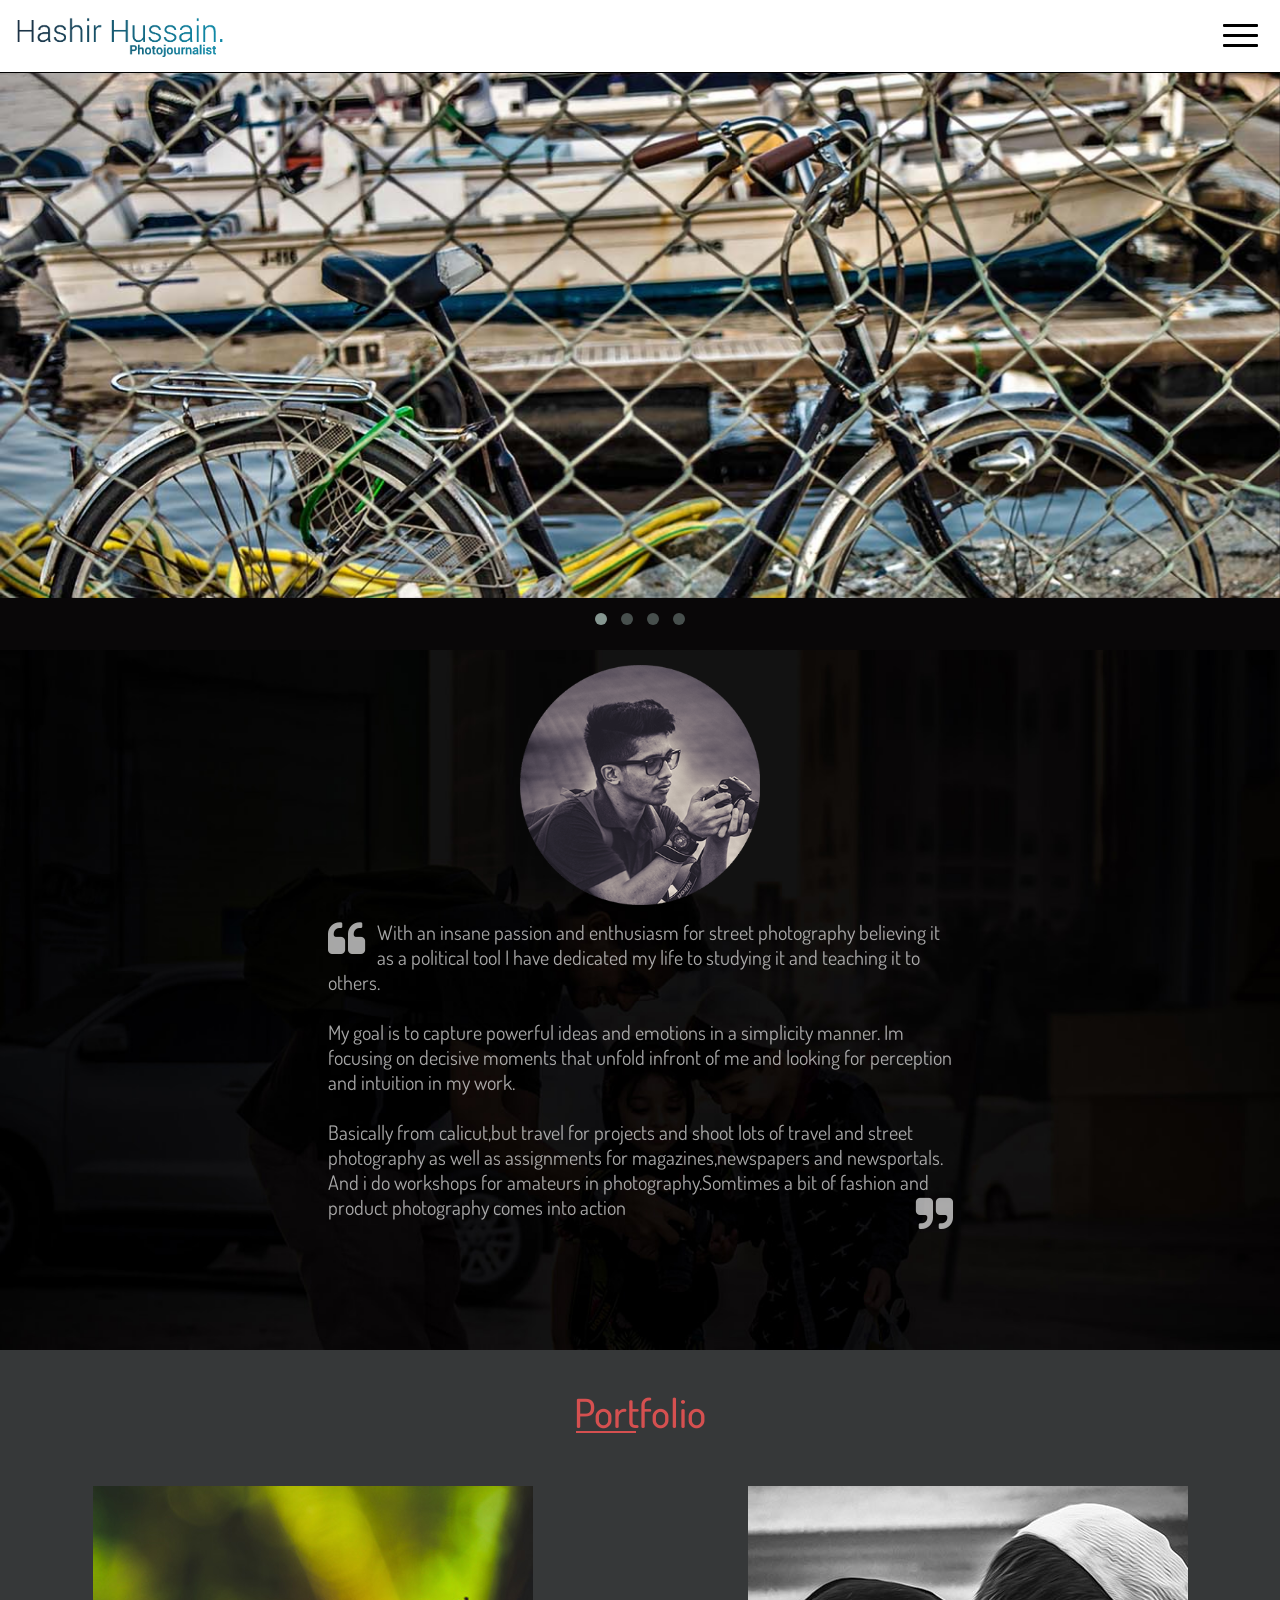
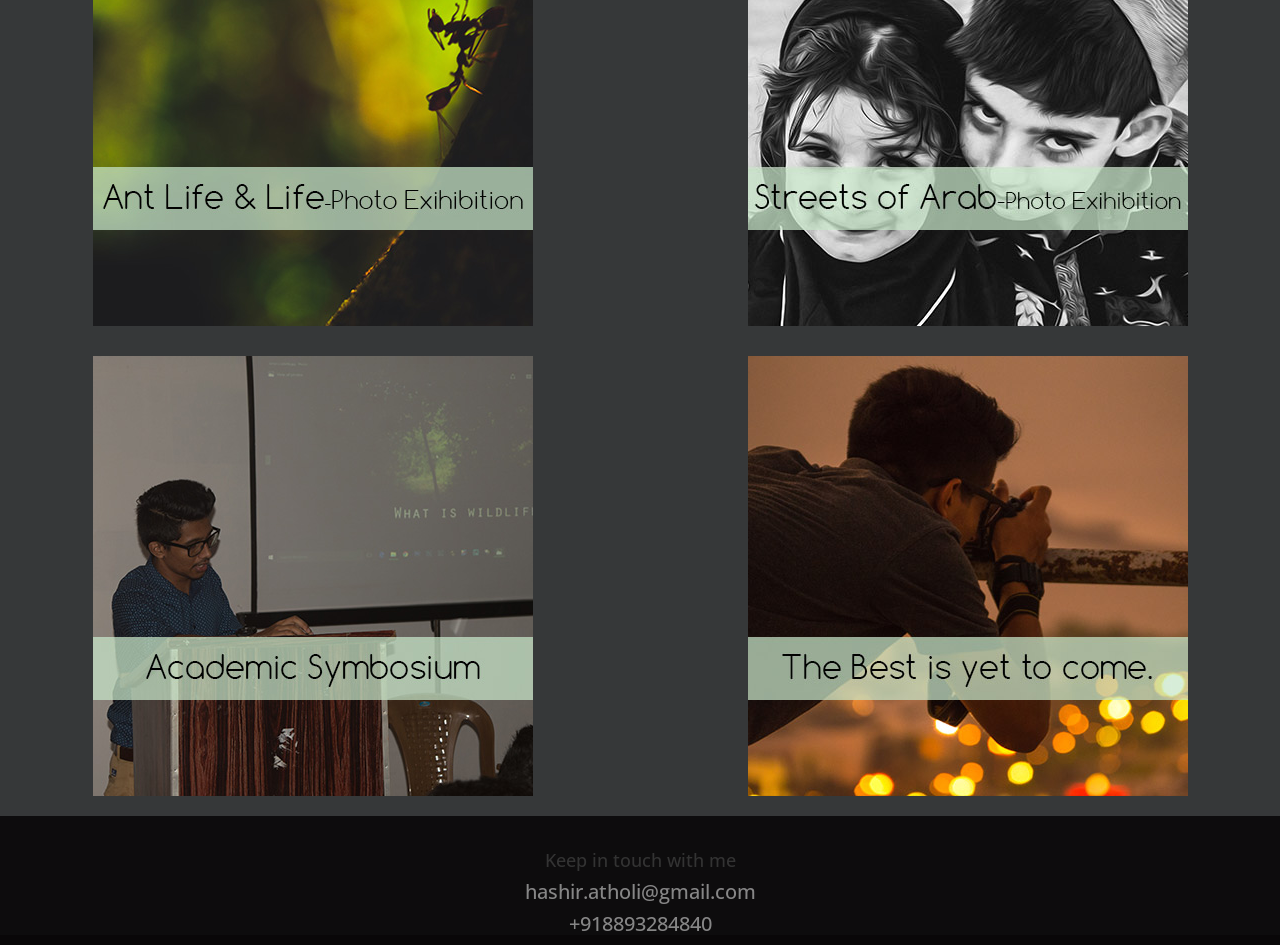
==== commit 1e814ac3: "portfolio" ====
--- a/index.html
+++ b/index.html
@@ -4,10 +4,7 @@
     <!--<meta http-equiv="X-UA-Compatible" content="IE=edge,chrome=1">-->
     <meta http-equiv="X-UA-Compatible" content="IE=edge" />
     <title>hashirhussain.in</title>
-    <meta name="keywords" 
-         content="hashir hussain photography Hashir Hussain Street Travel Photography Photojournalist ">
-
-    <meta name="description" content="">
+    <meta name="description" content=" ">
     <meta name="viewport" content="width=device-width, initial-scale=1">
    <link href="https://fonts.googleapis.com/css?family=Dosis:300" rel="stylesheet">
     <link rel="stylesheet" href="css/normalize.min.css">
@@ -18,6 +15,7 @@
    
     <link rel="stylesheet" href="css/styles.css">
     <link rel="stylesheet" href="css/queries.css">
+    <link href="https://fonts.googleapis.com/css?family=Ubuntu" rel="stylesheet">
     
 </head>
 <body>
@@ -32,19 +30,19 @@
                             <ul class="primary-nav">
                                 <li><a href="#">Home</a></li>
                                 <li><a href="#about">About</a></li>
-                                <li><a href="#cont">Contact</a></li>
-                              
+                                <li><a href="#port">Portfolio</a></li>
+                                 <li><a href="#cont">Contact</a></li>
                                 <li>
 
-                                <a target="blank" href="https://www.facebook.com/hashislens1">  <i class="a17 fa fa-3x  fa-facebook-square" aria-hidden="true"></i></a>
-                                 <a target="blank" href="https://twitter.com/hashislens">  <i class="a17 fa fa-3x fa-twitter-square" aria-hidden="true"></i></a>
-                                 <a target="blank" href="https://www.instagram.com/hashislens/">  <i class="a17 fa fa-3x fa-instagram" aria-hidden="true"></i></a>
+                                <a target="blank" href="https://www.facebook.com/hashislens1">  <i class="a17 fa fa-2x  fa-facebook-square" aria-hidden="true"></i></a>
+                                 <a target="blank" href="https://twitter.com/hashislens">  <i class="a17 fa fa-2x fa-twitter-square" aria-hidden="true"></i></a>
+                                 <a target="blank" href="https://www.instagram.com/hashislens/">  <i class="a17 fa fa-2x fa-instagram" aria-hidden="true"></i></a>
                               
                                   
                                 </li>
                                 <li>
-                                  <a target="blank" href="https://www.flickr.com/photos/147221629@N08/"> <i class="a17 fa fa-3x fa-flickr" aria-hidden="true"></i></a>
-                                  <a target="blank" href="https://500px.com/hashirhussain"> <i class="a17 fa fa-3x fa-500px " aria-hidden="true"></i></a>
+                                  <a target="blank" href="https://www.facebook.com/hashislens1"> <i class="a17 fa fa-2x fa-flickr" aria-hidden="true"></i></a>
+                                  <a target="blank" href="https://500px.com/hashirhussain"> <i class="a17 fa fa-2x fa-500px " aria-hidden="true"></i></a>
                                 </li>
                             </ul>
                             
@@ -118,19 +116,84 @@
        </div>
       </div>
       </div>
-
+  <div id="port"></div>
   </div>
      
+</section>
+<section >
+
+<div class="a20">
+<br>
+<div class="a27">
+  <h3 class="a28">Portfolio</h3>
+  <div class="a29"></div>
+</div>
+<div class="row">
+<div class="a21 col-lg-6">
+  <figure class="snip1321"><img class="a25" src="img/p1.jpg" alt="sq-sample26"/>
+  <figcaption class="a26"><i class="ion-upload"></i>
+  <br>
+
+     <h4 class="a32">Ant Life and Life</h4>
+     <br>
+     
+    <p class="a31 a30">Ants are living
+      beings who leads  social life,as like of us.They do share,care
+      and respond to situations.Through this photofeature I would like to give it a try to connect the 
+      ants' actions with human life, setting a more equal frame of
+      reference with us.Even through small, ants do teach big 
+      lessons through their subtle actions.Both ants and humans share the common elixir of
+      life.</p>
+
+
+  </figcaption>
+</figure>
+</div>
+<div class="a21 col-lg-6">
+<figure class="snip1321"><img class="a25" src="img/p2.jpg" alt="sq-sample27"/>
+  <figcaption class="a26"><i class="ion-stats-bars"></i>
+    <h4>We'll update soon.</h4>
+  </figcaption>
+</figure>
+</div>
+
+</div>
+<div class="row">
+
+
+<div class="a21 col-lg-6">
+<figure class="snip1321"><img class="a25" src="img/t3.jpg" alt="sq-sample28"/>
+  <figcaption class="a26"><i class="ion-share"></i>
+   <h4>We'll update soon.</h4>
+  </figcaption>
+</figure>
+</div>
+
+<div class="a21 col-lg-6">
+<figure class="snip1321"><img class="a25" src="img/t4.jpg" alt="sq-sample28"/>
+  <figcaption class="a26"><i class="ion-share"></i>
+    <h4></h4>
+    <h4>Stay Tuned...</h4>
+  </figcaption>
+</figure>
+</div>
+
+</div>
+
+<br>
+</div>
+
+</div>
 </section>
 <section id="cont">
   <div class="a11">
   <h4>Keep in touch with me<h4>
 
 
-  <h5 class="a12">hashirhussain@yahoo.com</h5>
-
-
-  <h5 class="a12">+919746757012</h5>
+  <h5 class="a12">hashir.atholi@gmail.com</h5>
+
+
+  <h5 class="a12">+918893284840</h5>
     
 
   </div>
--- a/css/queries.css
+++ b/css/queries.css
@@ -291,9 +291,165 @@
    	color: #000;
    	margin:5px;
    }
-}
+   @import url(http://code.ionicframework.com/ionicons/2.0.1/css/ionicons.min.css);
+figure.snip1321 {
+  font-family: 'Raleway', Arial, sans-serif;
+  position: relative;
+  float: left;
+  
+  margin-top: 30px;
+  min-width: 230px;
+  max-width: 100%;
+  width: 100%;
+  color: #000000;
+  text-align: center;
+  -webkit-perspective: 50em;
+  perspective: 50em;
+}
+figure.snip1321 * {
+  -webkit-box-sizing: padding-box;
+  box-sizing: padding-box;
+  -webkit-transition: all 0.2s ease-out;
+  transition: all 0.2s ease-out;
+}
+figure.snip1321 img {
+  max-width: 100%;
+  vertical-align: top;
+}
+figure.snip1321 figcaption {
+  top: 50%;
+  left: 20px;
+  right: 20px;
+  position: absolute;
+  opacity: 0;
+  z-index: 1;
+}
+figure.snip1321 h2,
+figure.snip1321 h4 {
+  margin: 0;
+}
+figure.snip1321 h2 {
+  font-weight: 600;
+}
+figure.snip1321 h4 {
+  font-weight: 400;
+  text-transform: uppercase;
+}
+figure.snip1321 i {
+  font-size: 32px;
+}
+figure.snip1321:after {
+  background-color: #ffffff;
+  position: absolute;
+  content: "";
+  display: block;
+  top: 20px;
+  left: 20px;
+  right: 20px;
+  bottom: 20px;
+  -webkit-transition: all 0.4s ease-in-out;
+  transition: all 0.4s ease-in-out;
+  -webkit-transform: rotateX(-90deg);
+  transform: rotateX(-90deg);
+  -webkit-transform-origin: 50% 50%;
+  -ms-transform-origin: 50% 50%;
+  transform-origin: 50% 50%;
+  opacity: 0;
+}
+figure.snip1321 a {
+  left: 0;
+  right: 0;
+  top: 0;
+  bottom: 0;
+  position: absolute;
+  z-index: 1;
+}
+figure.snip1321:hover figcaption,
+figure.snip1321.hover figcaption {
+  -webkit-transform: translateY(-50%);
+  transform: translateY(-50%);
+  opacity: 1;
+  -webkit-transition-delay: 0.2s;
+  transition-delay: 0.2s;
+}
+figure.snip1321:hover:after,
+figure.snip1321.hover:after {
+  -webkit-transform: rotateX(0);
+  transform: rotateX(0);
+  opacity: 0.9;
+}
+.a20
+{
+	background-color: #363839;
+	width: 100%;
+	height: auto
+}
+.a21
+{
+	padding-left: 0;
+	padding-right: 0;
+}
+.a27{
+	text-align: center;
+}
+.a28
+{
+    font-family: 'Dosis', sans-serif;
+
+	font-size: 40px;
+	color: #d55050;
+}
+.a29
+{ 
+	position: relative;
+	left:45%;
+	top: -23px;
+	background-color: #d55050;
+	width: 60px;
+	height: 2px;
+}
+.a31
+ {
+  
+    font-family: 'Dosis', sans-serif;
+    color: black;
+    opacity: 0.8;
+
+ }
+ .a32
+ {
+ 	font-family: 'Ubuntu', sans-serif;
+ 	text-transform: none!important;
+ }
+}
+@media screen and (min-width:650px) {
+.a30
+{
+	padding-left: 55px;
+	padding-right: 55px;
+	line-height: 30px;
+}
+}
+
 
 	@media screen and (max-width:640px) {
+		.a25
+		{
+			width: 340px!important;
+			height: auto!important;
+			display: block!important;
+    	    margin:0 auto!important;
+
+		}
+		.a26
+		{
+			width: 340px!important;
+			height: auto!important;
+			display: block!important;
+    	    margin:0 auto!important;
+
+		}
+
 		.a16
 		{
 			min-height: 860px;
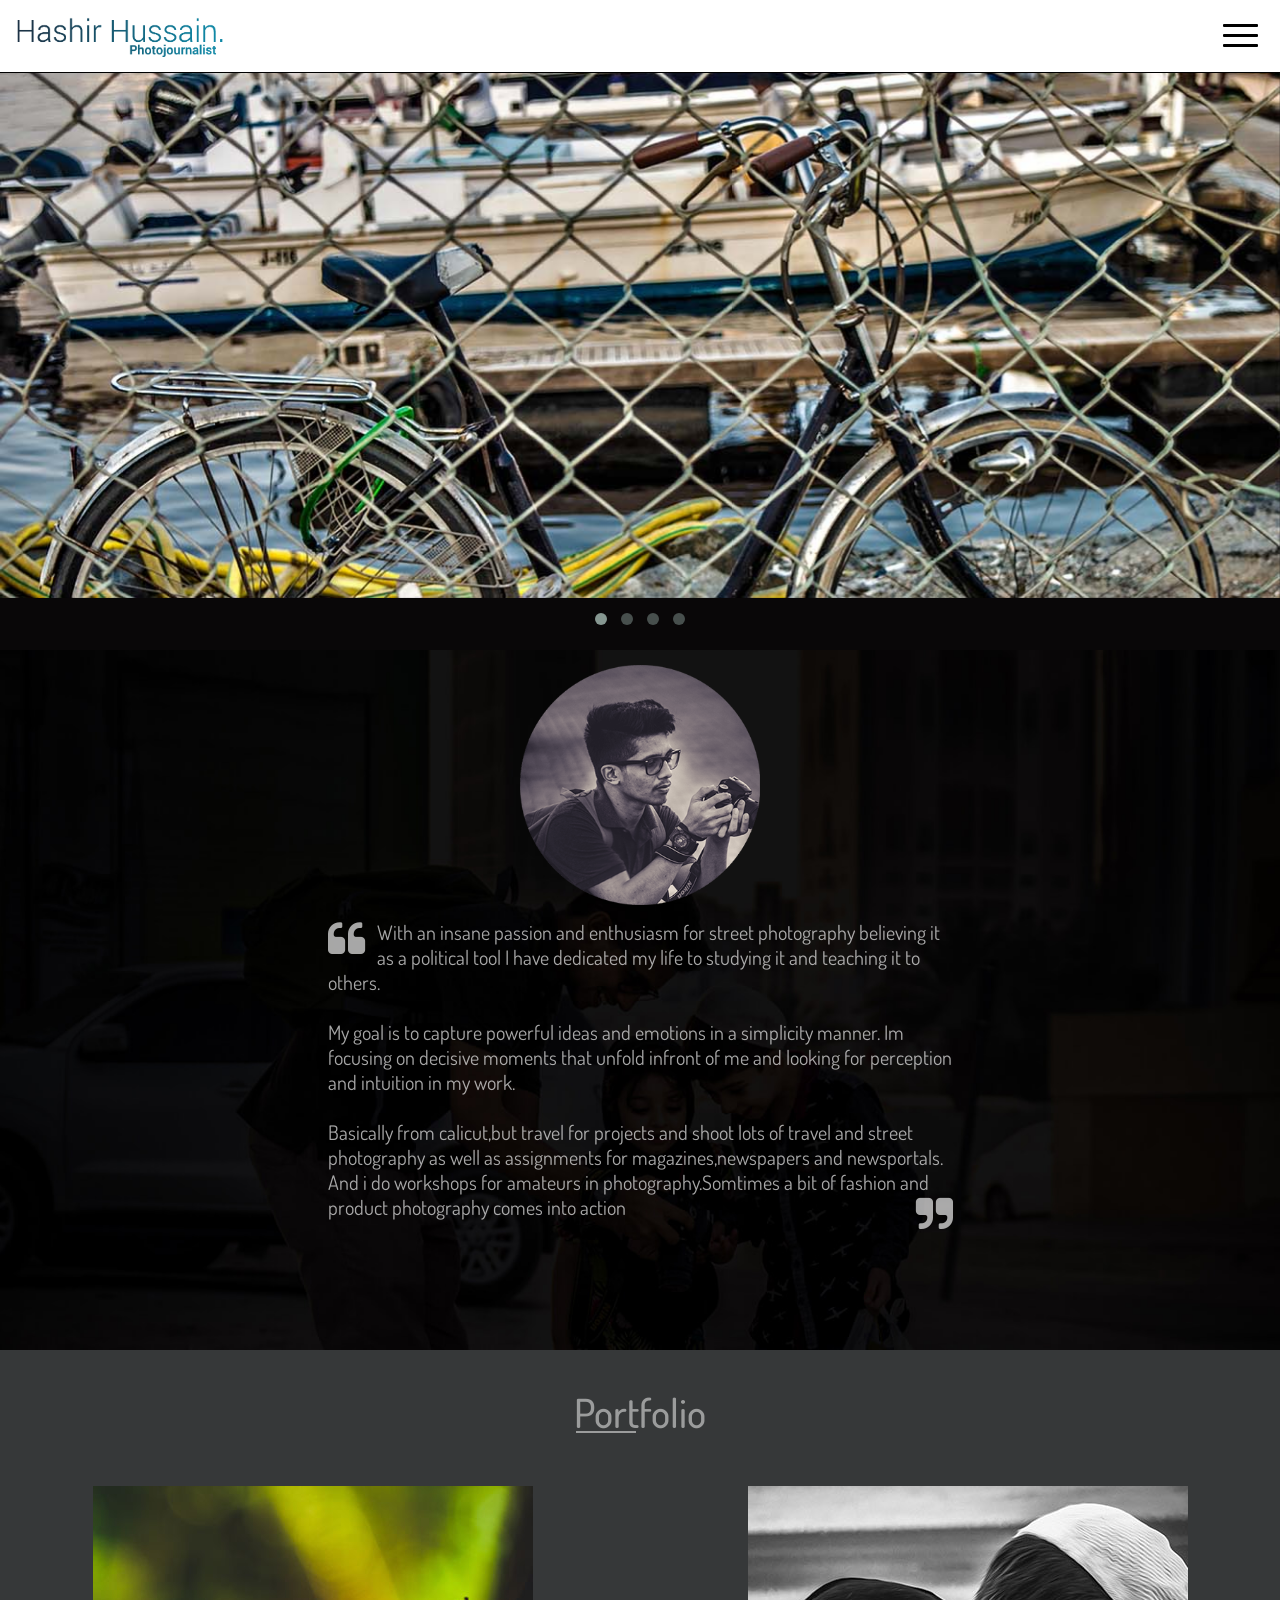
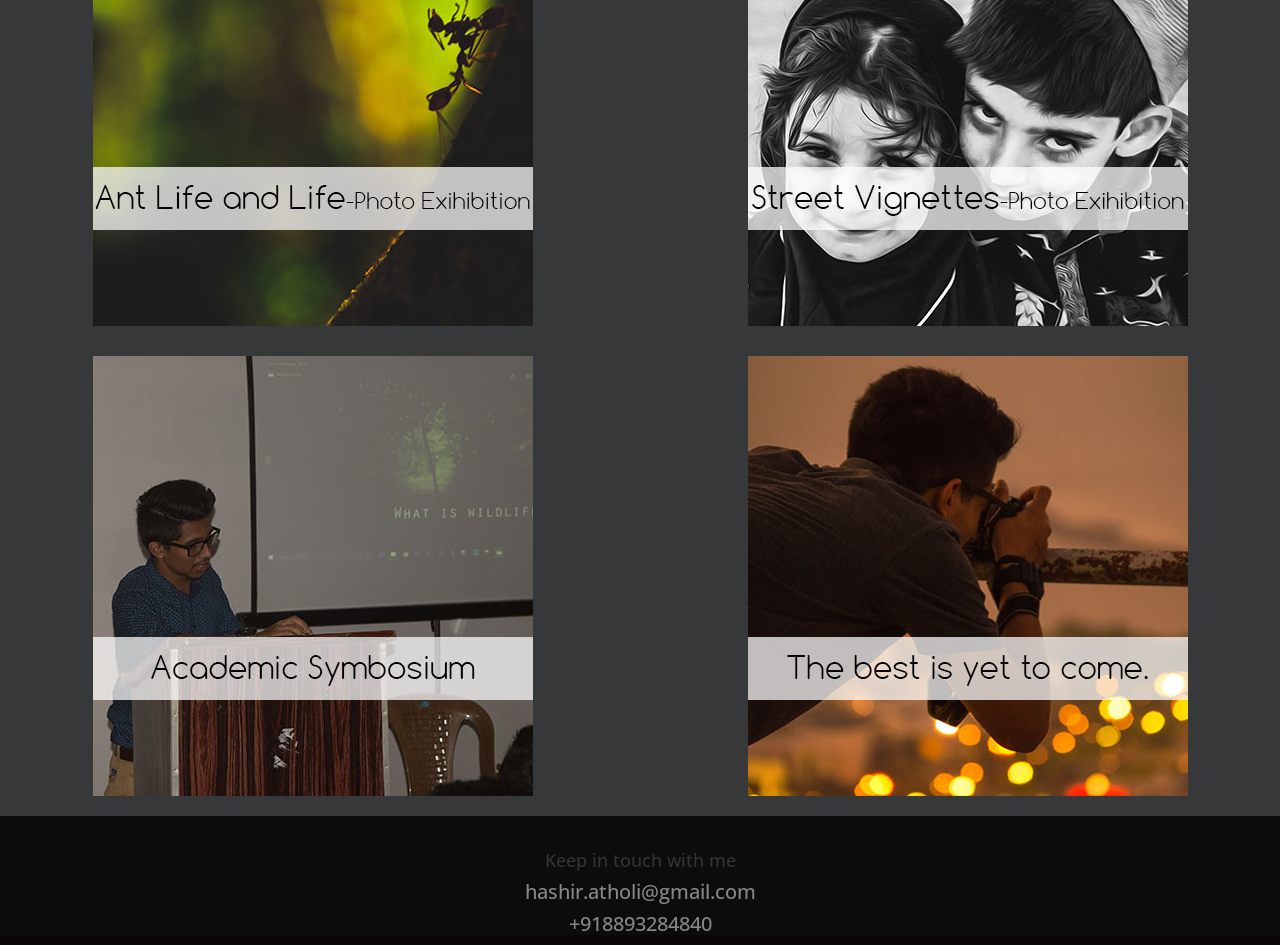
==== commit 7c817236: "Add files via upload" ====
--- a/index.html
+++ b/index.html
@@ -126,7 +126,7 @@
 <br>
 <div class="a27">
   <h3 class="a28">Portfolio</h3>
-  <div class="a29"></div>
+  <div class="a29 a33 a34"></div>
 </div>
 <div class="row">
 <div class="a21 col-lg-6">
--- a/css/queries.css
+++ b/css/queries.css
@@ -397,14 +397,16 @@
     font-family: 'Dosis', sans-serif;
 
 	font-size: 40px;
-	color: #d55050;
+	color: #fff;
+	opacity: 0.5;
 }
 .a29
 { 
 	position: relative;
 	left:45%;
 	top: -23px;
-	background-color: #d55050;
+	background-color: #fff;
+	opacity: 0.5;
 	width: 60px;
 	height: 2px;
 }
@@ -433,6 +435,12 @@
 
 
 	@media screen and (max-width:640px) {
+		.a33
+		{
+			position: relative;
+			left: 35%!important;
+
+		}
 		.a25
 		{
 			width: 340px!important;
@@ -452,7 +460,7 @@
 
 		.a16
 		{
-			min-height: 860px;
+			min-height: 880px;
 		}
 
 		.a7
@@ -487,6 +495,21 @@
 	}
 
 	@media screen and (max-width:480px) {
+		.a26
+		{
+			width: 260px!important;
+			height: auto!important;
+			display: block!important;
+    	    margin:0 auto!important;
+
+		}
+		
+		.a33
+		{
+			position: relative;
+			left: 31%!important;
+
+		}
 		.hero .hero-content {
 			padding-top: 41%;
 		}
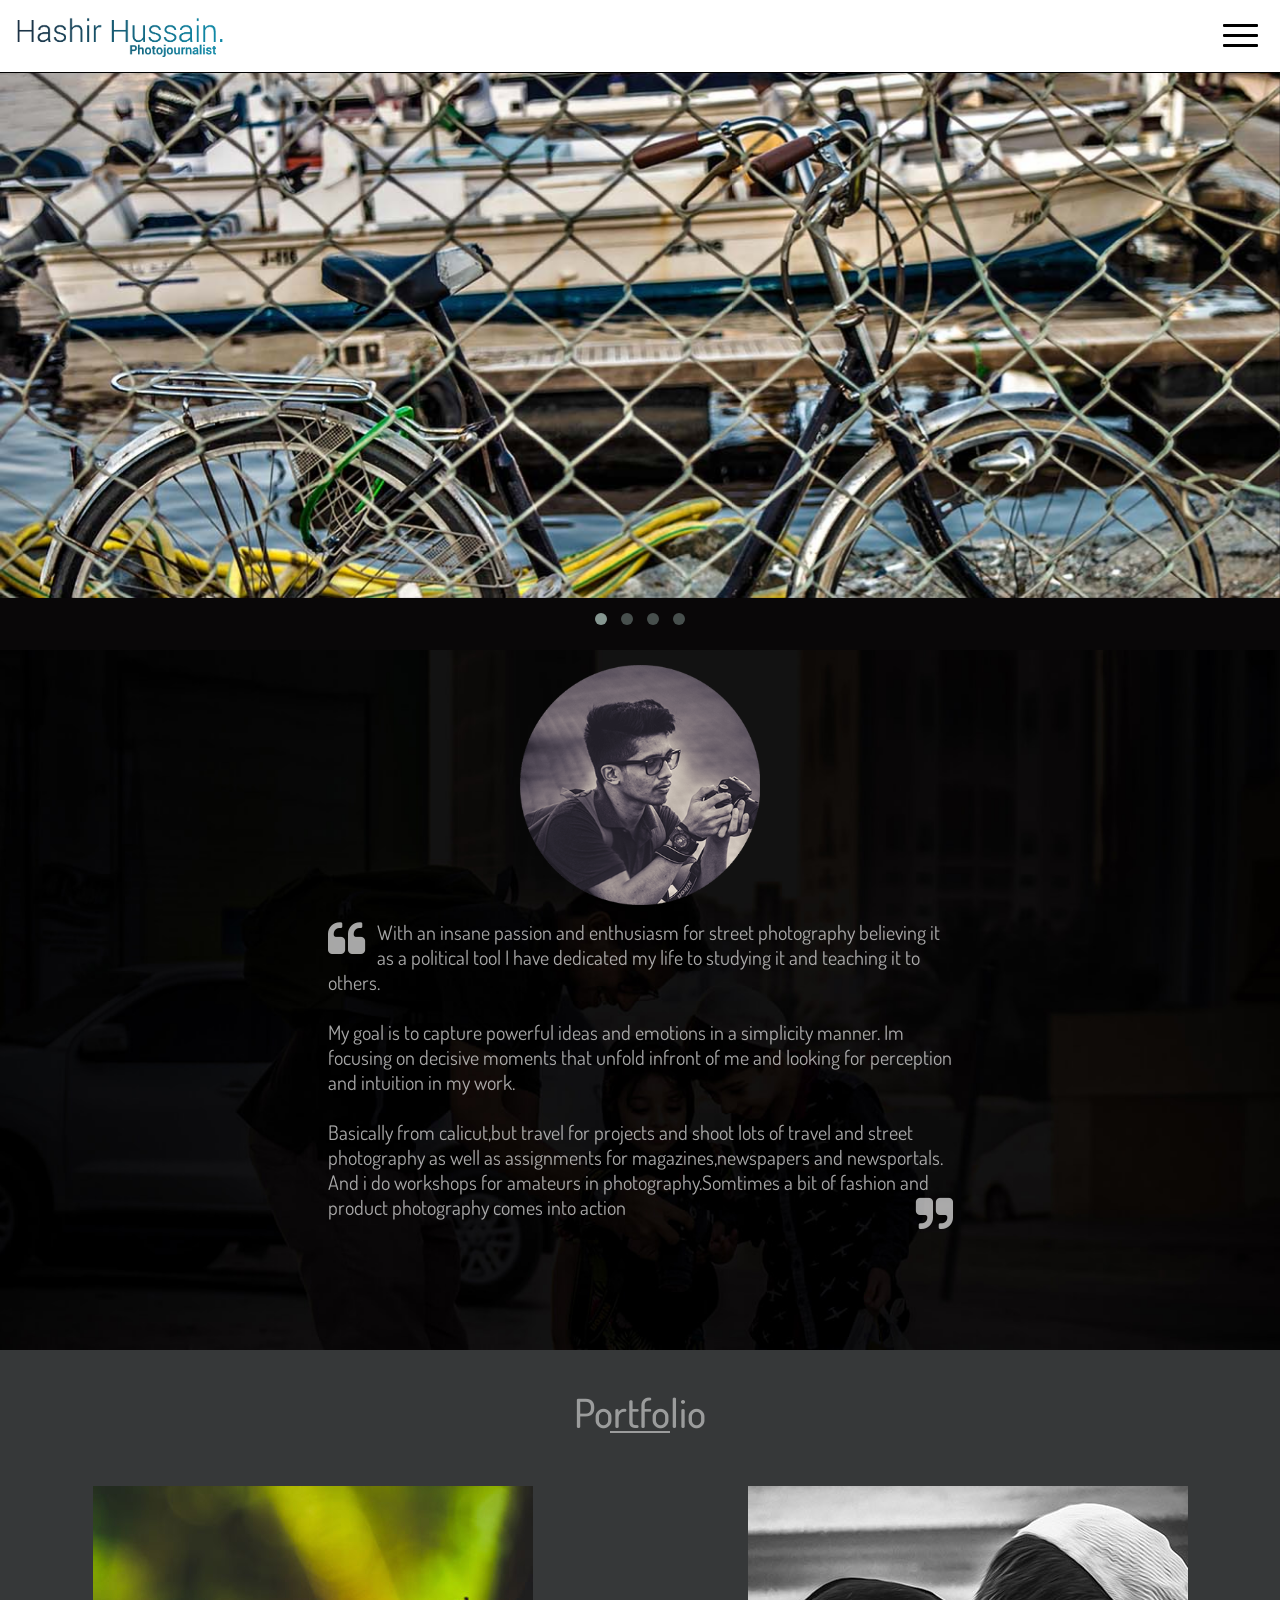
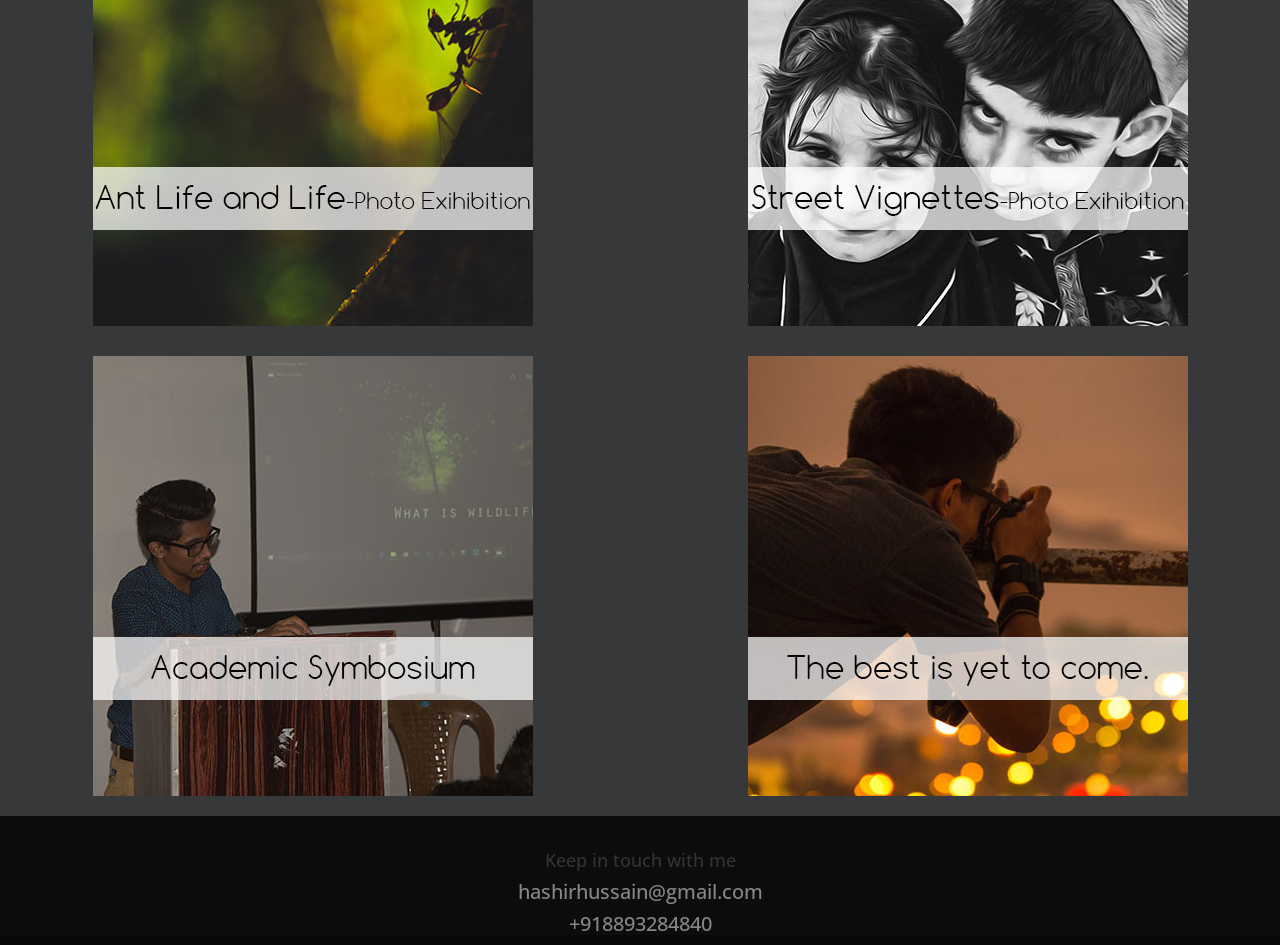
==== commit 95d0107f: "Update index.html" ====
--- a/index.html
+++ b/index.html
@@ -190,7 +190,7 @@
   <h4>Keep in touch with me<h4>
 
 
-  <h5 class="a12">hashir.atholi@gmail.com</h5>
+  <h5 class="a12">hashirhussain@gmail.com</h5>
 
 
   <h5 class="a12">+918893284840</h5>
--- a/css/queries.css
+++ b/css/queries.css
@@ -402,8 +402,8 @@
 }
 .a29
 { 
-	position: relative;
-	left:45%;
+	position: relative;	
+    margin: 0 auto!important; 
 	top: -23px;
 	background-color: #fff;
 	opacity: 0.5;
@@ -435,12 +435,11 @@
 
 
 	@media screen and (max-width:640px) {
-		.a33
-		{
-			position: relative;
-			left: 35%!important;
-
-		}
+		.a34
+		{
+			
+    margin: 0 auto!important; 
+}
 		.a25
 		{
 			width: 340px!important;
@@ -503,11 +502,13 @@
     	    margin:0 auto!important;
 
 		}
-		
-		.a33
-		{
-			position: relative;
-			left: 31%!important;
+
+		.a34
+		{
+			
+    margin: 0 auto!important; 
+}
+
 
 		}
 		.hero .hero-content {
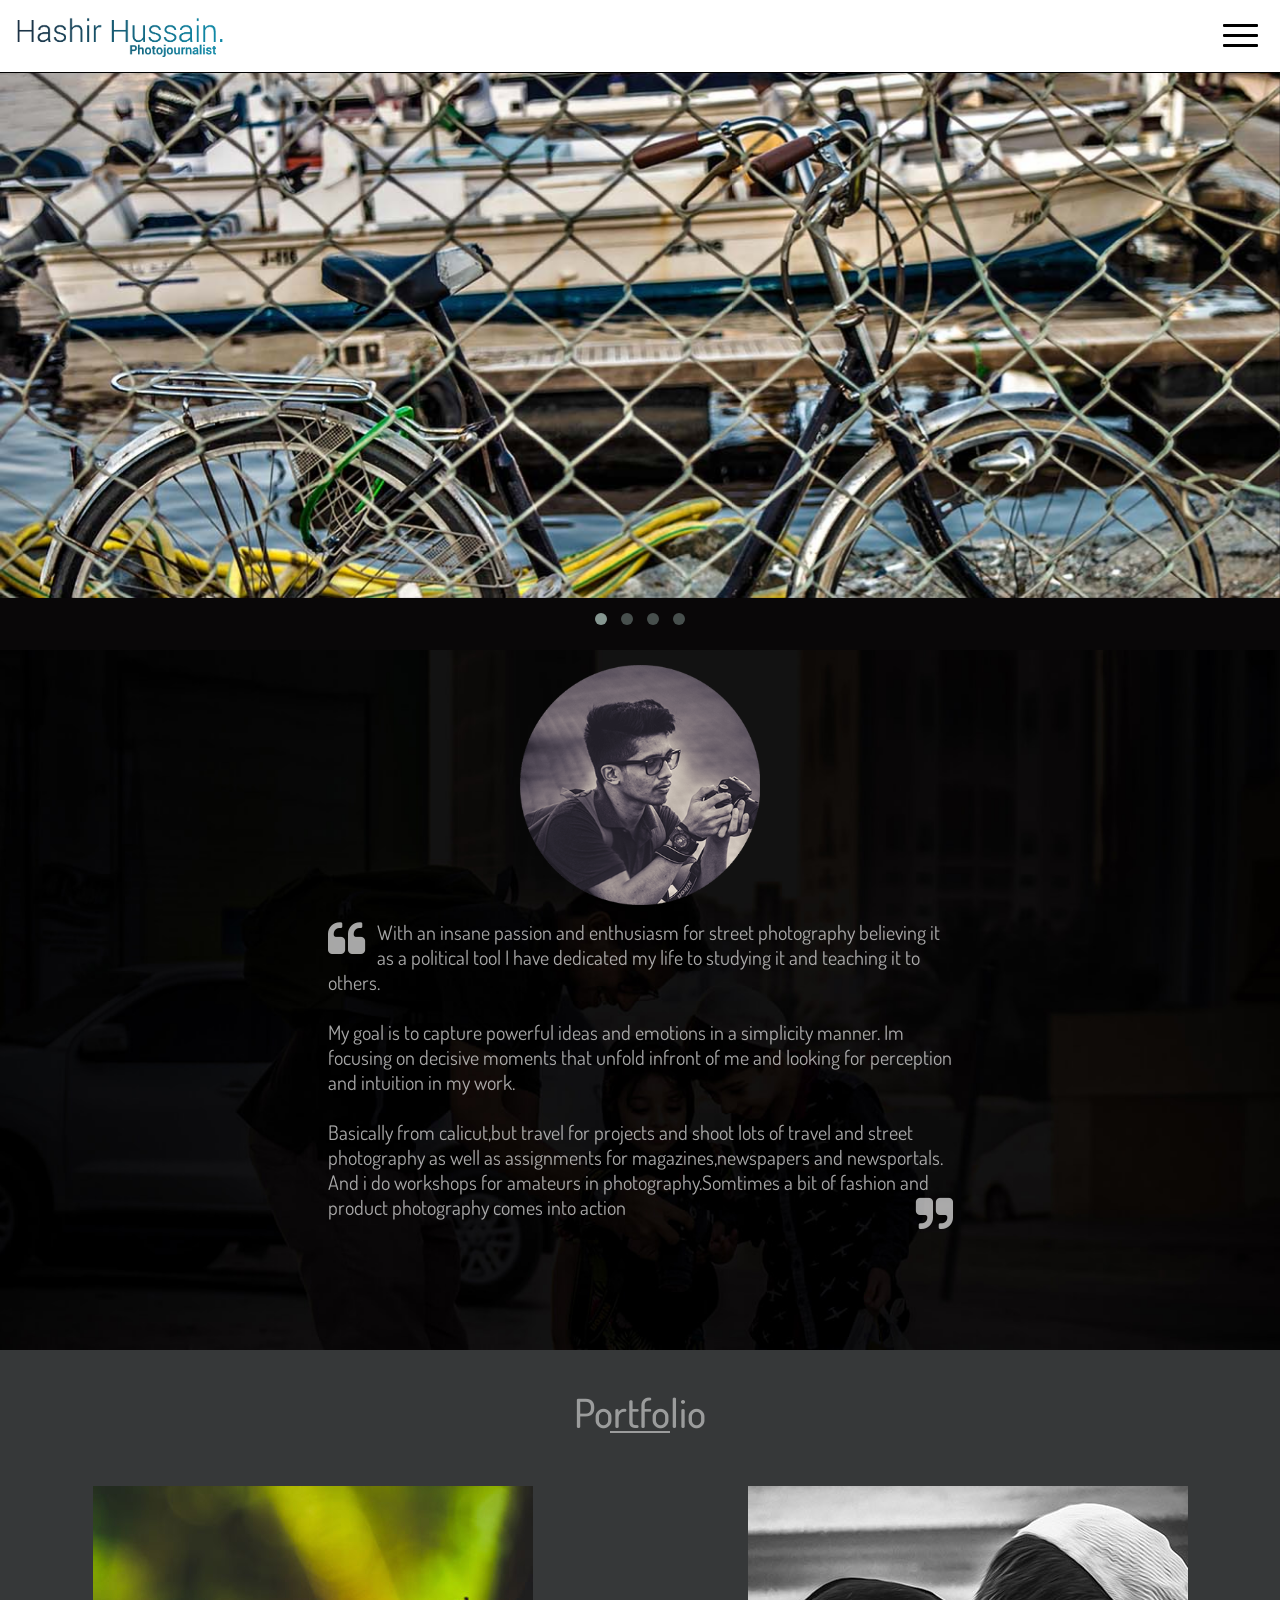
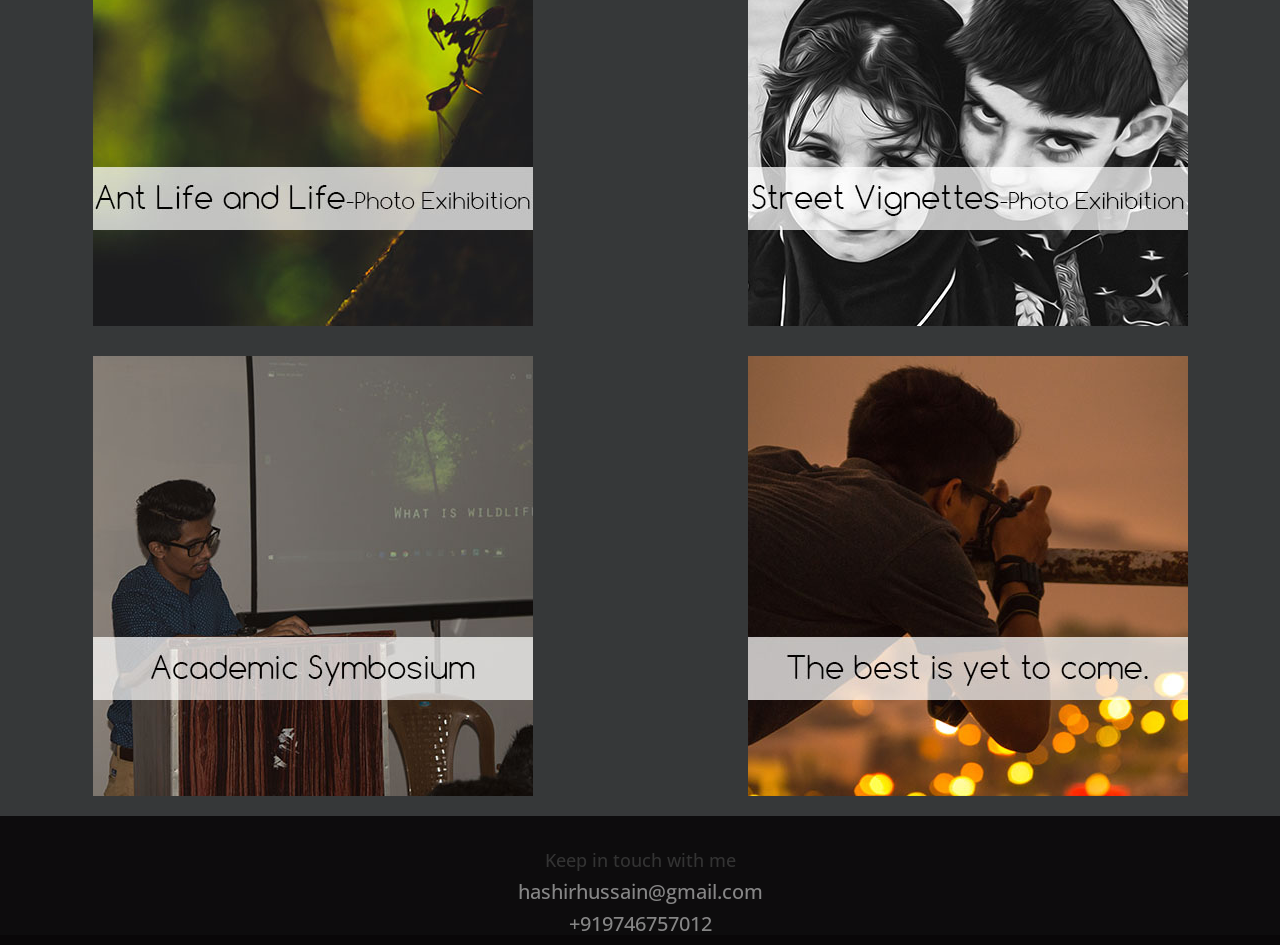
==== commit 78432216: "Update index.html" ====
--- a/index.html
+++ b/index.html
@@ -193,7 +193,7 @@
   <h5 class="a12">hashirhussain@gmail.com</h5>
 
 
-  <h5 class="a12">+918893284840</h5>
+  <h5 class="a12">+919746757012</h5>
     
 
   </div>
